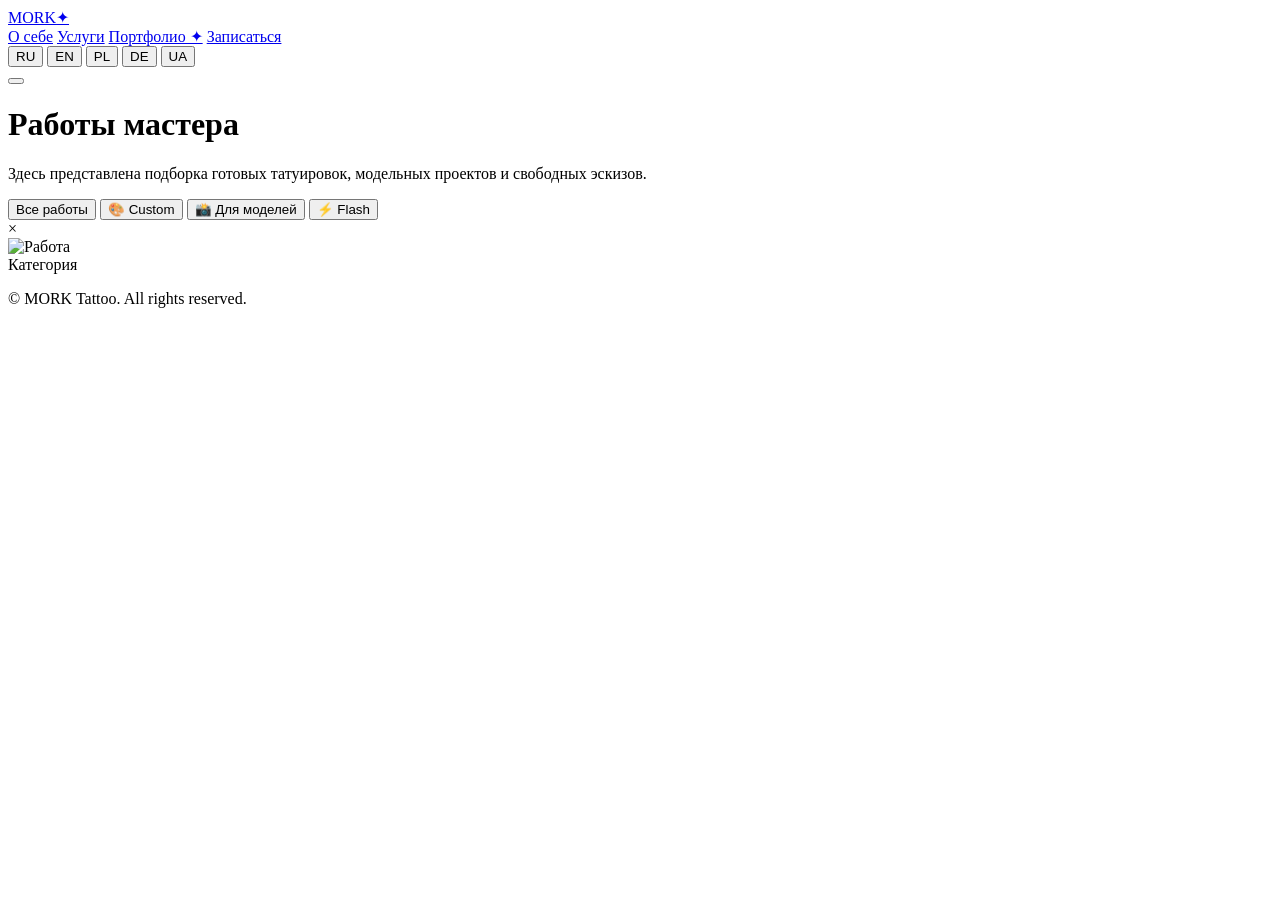
==== works.html @ 9cb6c728 "Create works.html" ====
<!DOCTYPE html>
<html lang="ru">
<head>
  <meta charset="UTF-8">
  <meta name="viewport" content="width=device-width, initial-scale=1.0">
  <title>Portfolio — MORK Tattoo</title>
  <link rel="stylesheet" href="styles.css">
  <link rel="icon" href="data:image/svg+xml,<svg xmlns=%22http://www.w3.org/2000/svg%22 viewBox=%220 0 100 100%22><text y=%22.9em%22 font-size=%2290%22>✦</text></svg>">
  <link rel="preconnect" href="https://fonts.googleapis.com">
  <link rel="preconnect" href="https://fonts.gstatic.com" crossorigin>
  <link href="https://fonts.googleapis.com/css2?family=Plus+Jakarta+Sans:wght@300;400;600;800&display=swap" rel="stylesheet">
</head>
<body>

  <!-- Шапка -->
  <header class="navbar">
    <a href="index.html" class="logo">MORK<span>✦</span></a>
    
    <nav class="nav-links" id="navLinks">
      <a href="index.html#about" data-i18n="navAbout">О себе</a>
      <a href="index.html#services" data-i18n="navServices">Услуги</a>
      <a href="works.html" class="active" data-i18n="navPortfolio">Портфолио ✦</a>
      <a href="index.html#booking" class="btn-nav" data-i18n="navBook">Записаться</a>
    </nav>

    <!-- Переключатель 5 языков -->
    <div class="lang-switch">
      <button class="lang-btn active" data-lang="ru">RU</button>
      <button class="lang-btn" data-lang="en">EN</button>
      <button class="lang-btn" data-lang="pl">PL</button>
      <button class="lang-btn" data-lang="de">DE</button>
      <button class="lang-btn" data-lang="ua">UA</button>
    </div>

    <button class="burger" id="burgerBtn" aria-label="Меню">
      <span></span><span></span><span></span>
    </button>
  </header>

  <main class="container portfolio-page">
    <div class="portfolio-header">
      <h1 data-i18n="portfolioTitle">Работы мастера</h1>
      <p data-i18n="portfolioDesc">Здесь представлена подборка готовых татуировок, модельных проектов и свободных эскизов.</p>
    </div>

    <!-- Фильтры -->
    <div class="filter-tabs">
      <button class="tab-btn active" data-category="all" data-i18n="tabAll">Все работы</button>
      <button class="tab-btn" data-category="custom" data-i18n="tabCustom">🎨 Custom</button>
      <button class="tab-btn" data-category="model" data-i18n="tabModel">📸 Для моделей</button>
      <button class="tab-btn" data-category="flash" data-i18n="tabFlash">⚡️ Flash</button>
    </div>

    <!-- Галерея -->
    <div id="gallery" class="gallery-grid"></div>
    
    <div id="galleryEmpty" class="empty-state" style="display: none;">
      <p data-i18n="emptyState">В этой категории пока нет загруженных работ.</p>
    </div>
  </main>

  <!-- Модальное окно просмотра -->
  <div id="imageModal" class="modal">
    <span class="modal-close" id="modalClose">&times;</span>
    <div class="modal-content-wrapper">
      <img id="modalImg" src="" alt="Работа">
      <div class="modal-info">
        <span id="modalCategory" class="badge">Категория</span>
        <p id="modalDesc" class="modal-description"></p>
      </div>
    </div>
  </div>

  <footer>
    <p>© MORK Tattoo. All rights reserved.</p>
  </footer>

  <script src="script.js"></script>
</body>
</html>
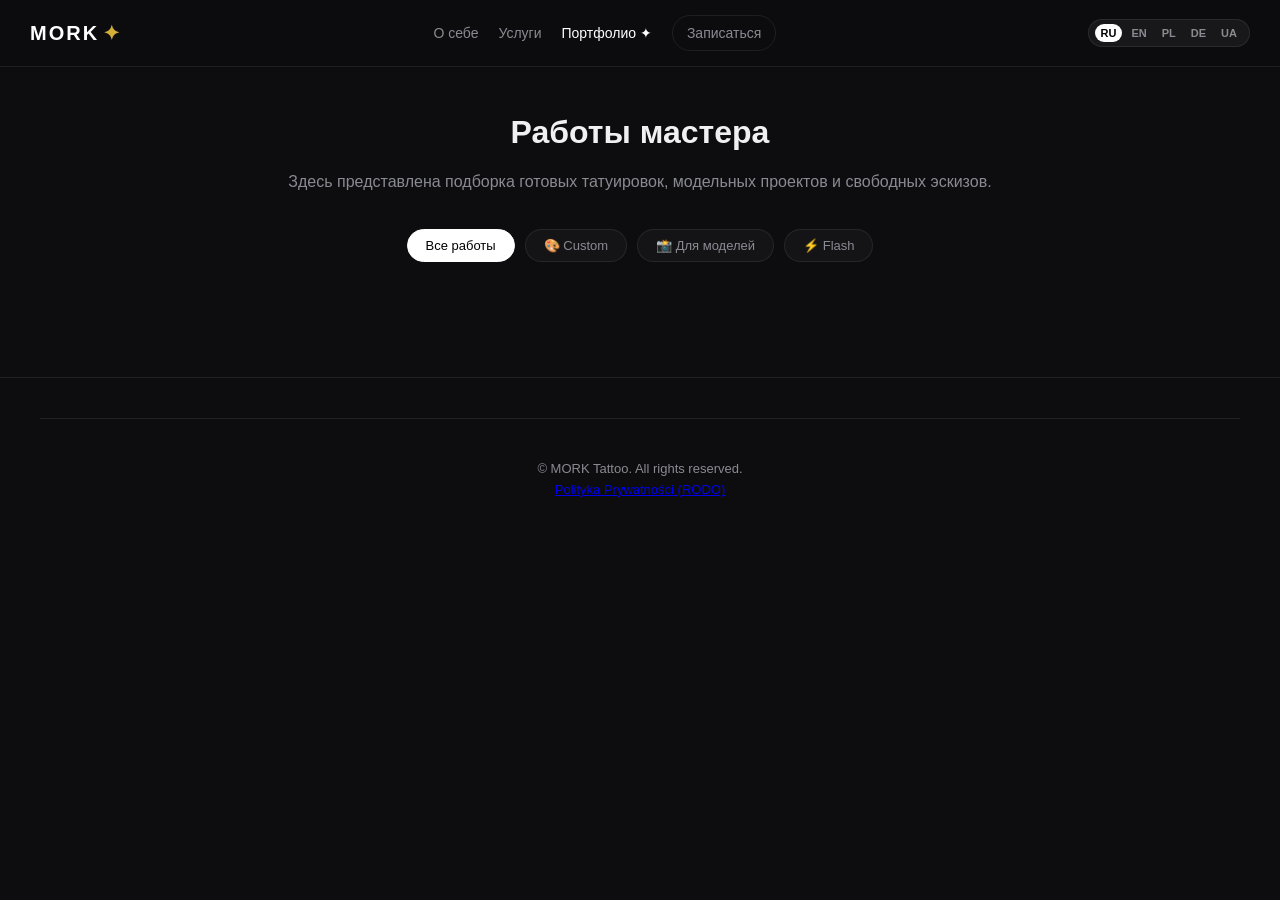
==== commit a52dbe92: "Update works.html" ====
--- a/works.html
+++ b/works.html
@@ -72,8 +72,19 @@
   </div>
 
   <footer>
-    <p>© MORK Tattoo. All rights reserved.</p>
-  </footer>
+   <footer>
+  <p>© MORK Tattoo. All rights reserved.</p>
+  <p><a href="#" id="privacyBtn" class="privacy-link" data-i18n="privacyLink">Polityka Prywatności (RODO)</a></p>
+</footer>
+
+<!-- Модальное окно Политики Конфиденциальности -->
+<div id="privacyModal" class="modal">
+  <div class="modal-content-wrapper privacy-card">
+    <span class="modal-close" id="privacyClose">&times;</span>
+    <h3 data-i18n="privacyTitle" style="margin-bottom: 15px;">Политика конфиденциальности</h3>
+    <p id="privacyText" data-i18n="privacyText" style="font-size: 14px; color: var(--text-secondary); line-height: 1.7;"></p>
+  </div>
+</div>
 
   <script src="script.js"></script>
 </body>
--- a/styles.css
+++ b/styles.css
@@ -0,0 +1,373 @@
+:root {
+  --bg-color: #0d0d0f;
+  --card-bg: rgba(255, 255, 255, 0.03);
+  --border-color: rgba(255, 255, 255, 0.08);
+  --accent-gold: #d4af37;
+  --text-primary: #f0f0f2;
+  --text-secondary: #8a8a93;
+  --font-main: 'Plus Jakarta Sans', sans-serif;
+}
+
+* {
+  box-sizing: border-box;
+  margin: 0;
+  padding: 0;
+}
+
+body {
+  background-color: var(--bg-color);
+  color: var(--text-primary);
+  font-family: var(--font-main);
+  line-height: 1.6;
+  overflow-x: hidden;
+}
+
+.container {
+  max-width: 1100px;
+  margin: 0 auto;
+  padding: 0 20px;
+}
+
+/* Навигация */
+.navbar {
+  display: flex;
+  justify-content: space-between;
+  align-items: center;
+  padding: 15px 30px;
+  background: rgba(13, 13, 15, 0.85);
+  backdrop-filter: blur(12px);
+  position: sticky;
+  top: 0;
+  z-index: 100;
+  border-bottom: 1px solid var(--border-color);
+}
+
+.logo {
+  font-size: 20px;
+  font-weight: 800;
+  letter-spacing: 2px;
+  color: #fff;
+  text-decoration: none;
+}
+
+.logo span {
+  color: var(--accent-gold);
+  margin-left: 4px;
+}
+
+.nav-links {
+  display: flex;
+  gap: 20px;
+  align-items: center;
+}
+
+.nav-links a {
+  color: var(--text-secondary);
+  text-decoration: none;
+  font-size: 14px;
+  font-weight: 500;
+  transition: color 0.3s;
+}
+
+.nav-links a:hover, .nav-links a.active {
+  color: #fff;
+}
+
+.highlight-link {
+  color: var(--accent-gold) !important;
+  font-weight: 600 !important;
+}
+
+.btn-nav {
+  border: 1px solid var(--border-color);
+  padding: 6px 14px;
+  border-radius: 20px;
+}
+
+/* Переключатель языков */
+.lang-switch {
+  display: flex;
+  align-items: center;
+  gap: 3px;
+  background: rgba(255, 255, 255, 0.05);
+  padding: 4px 6px;
+  border-radius: 20px;
+  border: 1px solid var(--border-color);
+}
+
+.lang-btn {
+  background: none;
+  border: none;
+  color: var(--text-secondary);
+  cursor: pointer;
+  font-weight: 700;
+  font-size: 11px;
+  font-family: inherit;
+  padding: 3px 6px;
+  border-radius: 10px;
+  transition: all 0.3s;
+}
+
+.lang-btn.active {
+  background: #fff;
+  color: #000;
+}
+
+.lang-btn:hover:not(.active) {
+  color: #fff;
+}
+
+.burger {
+  display: none;
+  background: none;
+  border: none;
+  cursor: pointer;
+  flex-direction: column;
+  gap: 5px;
+}
+
+.burger span {
+  display: block;
+  width: 22px;
+  height: 2px;
+  background-color: #fff;
+}
+
+/* Hero Section */
+.hero {
+  padding: 90px 20px 70px;
+  text-align: center;
+  max-width: 800px;
+  margin: 0 auto;
+}
+
+.subtitle {
+  font-size: 12px;
+  text-transform: uppercase;
+  letter-spacing: 3px;
+  color: var(--accent-gold);
+  display: block;
+  margin-bottom: 15px;
+}
+
+.hero h1 {
+  font-size: 38px;
+  font-weight: 800;
+  line-height: 1.2;
+  margin-bottom: 20px;
+}
+
+.hero p {
+  color: var(--text-secondary);
+  font-size: 16px;
+  margin-bottom: 35px;
+}
+
+.hero-btns {
+  display: flex;
+  gap: 15px;
+  justify-content: center;
+  flex-wrap: wrap;
+}
+
+.btn {
+  padding: 12px 26px;
+  border-radius: 30px;
+  font-size: 14px;
+  font-weight: 600;
+  text-decoration: none;
+  cursor: pointer;
+  transition: all 0.3s;
+  border: none;
+}
+
+.btn-primary { background: #fff; color: #000; }
+.btn-primary:hover { background: #e0e0e0; transform: translateY(-2px); }
+
+.btn-secondary { background: transparent; color: #fff; border: 1px solid var(--border-color); }
+.btn-secondary:hover { background: rgba(255, 255, 255, 0.05); }
+
+.btn-block { width: 100%; }
+
+/* Секции */
+.section { padding: 70px 0; border-top: 1px solid var(--border-color); }
+.section h2 { font-size: 26px; text-align: center; margin-bottom: 35px; }
+
+.about-text {
+  max-width: 700px;
+  margin: 0 auto;
+  text-align: center;
+  font-size: 16px;
+  color: var(--text-secondary);
+}
+
+.cards-grid {
+  display: grid;
+  grid-template-columns: repeat(auto-fit, minmax(260px, 1fr));
+  gap: 20px;
+}
+
+.card {
+  background: var(--card-bg);
+  border: 1px solid var(--border-color);
+  border-radius: 16px;
+  padding: 25px;
+}
+
+.card-icon { font-size: 28px; margin-bottom: 12px; }
+.card h3 { margin-bottom: 10px; }
+.card p { color: var(--text-secondary); font-size: 14px; }
+
+/* Форма записи */
+.booking-card {
+  max-width: 520px;
+  margin: 0 auto;
+  background: var(--card-bg);
+  border: 1px solid var(--border-color);
+  padding: 35px;
+  border-radius: 20px;
+}
+
+.form-group { margin-bottom: 15px; }
+.form-group input, .form-group select, .form-group textarea {
+  width: 100%;
+  padding: 14px 18px;
+  background: rgba(0, 0, 0, 0.5);
+  border: 1px solid var(--border-color);
+  border-radius: 12px;
+  color: #fff;
+  font-family: inherit;
+  font-size: 14px;
+  outline: none;
+}
+
+.form-group input:focus, .form-group select:focus, .form-group textarea:focus {
+  border-color: #fff;
+}
+
+.form-status { margin-top: 15px; text-align: center; font-size: 14px; }
+
+/* Страница Галереи */
+.portfolio-page { padding: 40px 20px 80px; }
+.portfolio-header { text-align: center; margin-bottom: 35px; }
+.portfolio-header h1 { font-size: 32px; margin-bottom: 10px; }
+.portfolio-header p { color: var(--text-secondary); }
+
+.filter-tabs {
+  display: flex;
+  justify-content: center;
+  gap: 10px;
+  margin-bottom: 35px;
+  flex-wrap: wrap;
+}
+
+.tab-btn {
+  padding: 8px 18px;
+  border-radius: 20px;
+  background: var(--card-bg);
+  border: 1px solid var(--border-color);
+  color: var(--text-secondary);
+  cursor: pointer;
+  font-family: inherit;
+  font-size: 13px;
+  transition: all 0.3s;
+}
+
+.tab-btn.active, .tab-btn:hover { background: #fff; color: #000; border-color: #fff; }
+
+.gallery-grid {
+  display: grid;
+  grid-template-columns: repeat(auto-fill, minmax(250px, 1fr));
+  gap: 20px;
+}
+
+.gallery-card {
+  position: relative;
+  border-radius: 16px;
+  overflow: hidden;
+  background: var(--card-bg);
+  border: 1px solid var(--border-color);
+  cursor: pointer;
+  aspect-ratio: 3/4;
+}
+
+.gallery-card img {
+  width: 100%; height: 100%; object-fit: cover; transition: transform 0.4s;
+}
+
+.gallery-card:hover img { transform: scale(1.05); }
+
+.card-overlay {
+  position: absolute;
+  bottom: 0; left: 0; right: 0;
+  padding: 20px;
+  background: linear-gradient(to top, rgba(0,0,0,0.9), transparent);
+  opacity: 0;
+  transition: opacity 0.3s;
+  display: flex;
+  flex-direction: column;
+  justify-content: flex-end;
+}
+
+.gallery-card:hover .card-overlay { opacity: 1; }
+
+.badge {
+  display: inline-block;
+  padding: 4px 10px;
+  background: rgba(255, 255, 255, 0.2);
+  backdrop-filter: blur(5px);
+  border-radius: 12px;
+  font-size: 11px;
+  text-transform: uppercase;
+  margin-bottom: 6px;
+  width: fit-content;
+}
+
+.empty-state { text-align: center; padding: 60px 0; color: var(--text-secondary); }
+
+/* Модальное окно */
+.modal {
+  display: none;
+  position: fixed;
+  top: 0; left: 0; width: 100%; height: 100%;
+  background: rgba(0, 0, 0, 0.9);
+  backdrop-filter: blur(8px);
+  z-index: 1000;
+  justify-content: center;
+  align-items: center;
+  padding: 20px;
+}
+
+.modal-content-wrapper {
+  max-width: 750px;
+  max-height: 90vh;
+  display: flex;
+  flex-direction: column;
+  background: #141417;
+  border: 1px solid var(--border-color);
+  border-radius: 20px;
+  overflow: hidden;
+}
+
+.modal-content-wrapper img { max-height: 70vh; width: 100%; object-fit: contain; background: #000; }
+.modal-info { padding: 20px; }
+.modal-close { position: absolute; top: 20px; right: 30px; font-size: 36px; color: #fff; cursor: pointer; }
+
+footer { text-align: center; padding: 40px; border-top: 1px solid var(--border-color); color: var(--text-secondary); font-size: 13px; }
+
+/* Адаптированность */
+@media (max-width: 768px) {
+  .navbar { padding: 12px 15px; }
+  .burger { display: flex; }
+  .nav-links {
+    display: none;
+    position: absolute;
+    top: 100%; left: 0; right: 0;
+    background: #0d0d0f;
+    flex-direction: column;
+    padding: 20px;
+    border-bottom: 1px solid var(--border-color);
+  }
+  .nav-links.open { display: flex; }
+  .hero h1 { font-size: 28px; }
+}
